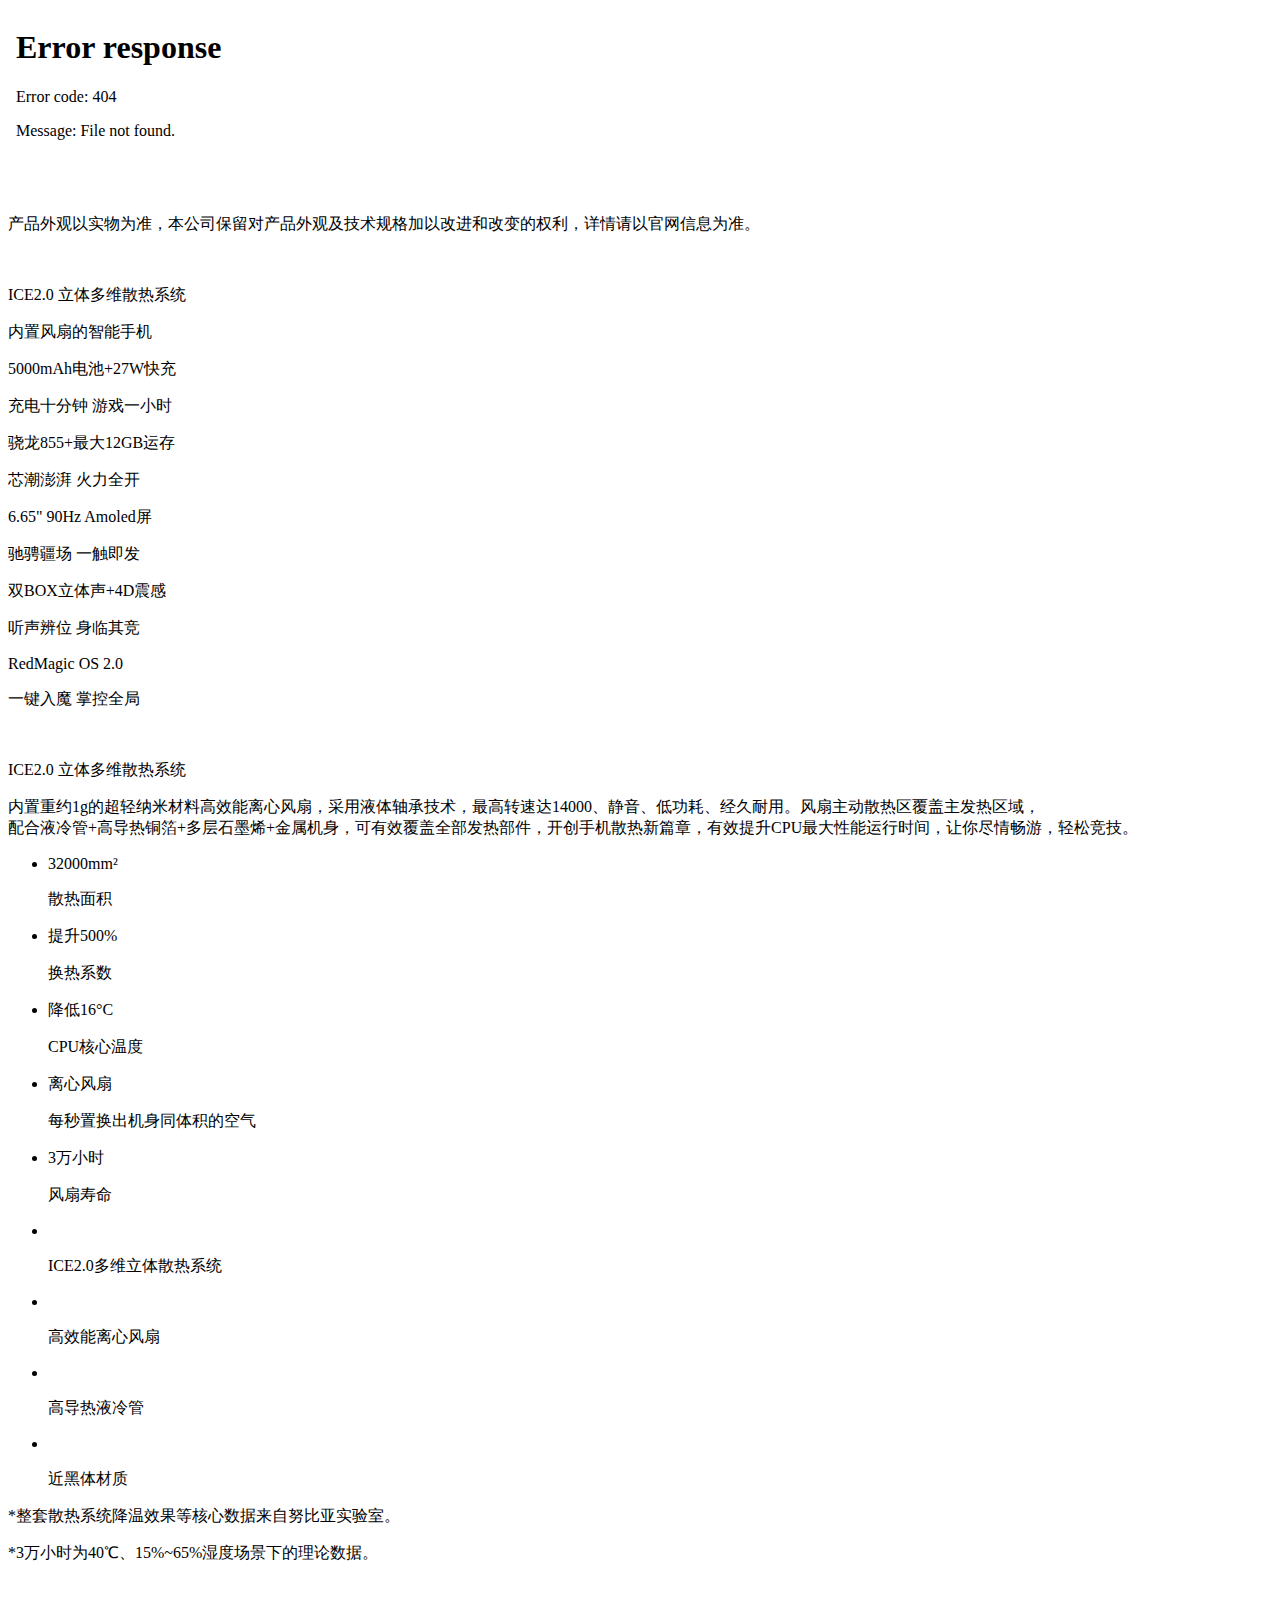
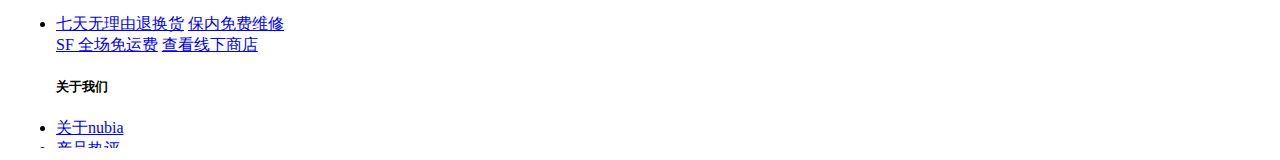
==== index.html @ 0996d40a "Create index.html" ====
<!DOCTYPE html>
<html>
<head lang="en">
    <meta charset="UTF-8">
    <title></title>
    <!-- 1.设置视口-->
    <meta name="viewport" content="width=device-width,initial">
    <!-- 2.导入css文件-->
    <link rel="stylesheet" href="../css/bootstrap.css"/>
    <link rel="stylesheet" href="./css/index.css"/>
    <link rel="stylesheet" href="./css/comm.css">
    <!-- 3.导入js文件,有先后顺序-->
    <script src="../js/jquery.min.js"></script>
    <script src="../js/popper.min.js"></script>
    <script src="../js/bootstrap.min.js"></script>
</head>
<body>
<header>
    <iframe class="my_header_wh" src="beader.html" frameborder="0"></iframe>
</header>
<div class="container-fluid">
    <div>
        <img class="my_img_wh1" src="../img/index/jpg文件/1.jpg" alt="">
        <div>
            <img class="my_img_wh2" src="../img/index/png文件/1.png" alt="">
            <img class="my_img_wh3" src="../img/index/png文件/8.png" alt="">
            <img class="my_img_wh4" src="../img/index/png文件/9.png" alt="">
        </div>
        <p class="my_img_right">产品外观以实物为准，本公司保留对产品外观及技术规格加以改进和改变的权利，详情请以官网信息为准。</p>
    </div>
    <div>
        <img class="my_img1_wh1" src="../img/index/jpg文件/2.jpg" alt="">
        <p class="my_p_color">ICE2.0 立体多维散热系统</p>
        <p class="my_p_color1 ">内置风扇的智能手机</p>
        <p class="my_p1_color1">5000mAh电池+27W快充</p>
        <p class="my_p1_color2 ">充电十分钟 游戏一小时</p>
        <p class="my_p2_color1">骁龙855+最大12GB运存</p>
        <p class="my_p2_color2 ">芯潮澎湃 火力全开</p>
        <p class="my_p3_color1">6.65" 90Hz Amoled屏</p>
        <p class="my_p3_color2 ">驰骋疆场 一触即发</p>
        <p class="my_p4_color1">双BOX立体声+4D震感</p>
        <p class="my_p4_color2 ">听声辨位 身临其竞</p>
        <p class="my_p5_color1">RedMagic OS 2.0</p>
        <p class="my_p5_color2 ">一键入魔 掌控全局</p>
    </div>
      <div>
        <img class="my_img2_wh1" src="../img/index/jpg文件/3.jpg" alt="">
        <P class="my_h2_1 h2">ICE2.0 立体多维散热系统</P>
        <p class="my_font_p2 my_details">内置重约1g的超轻纳米材料高效能离心风扇，采用液体轴承技术，最高转速达14000、静音、低功耗、经久耐用。风扇主动散热区覆盖主发热区域，<br>配合液冷管+高导热铜箔+多层石墨烯+金属机身，可有效覆盖全部发热部件，开创手机散热新篇章，有效提升CPU最大性能运行时间，让你尽情畅游，轻松竞技。</p>
        <ul class="breadcrumb my_ul_block justify-content-around d-flex">
            <li class="border-0">
                <P class="my_font_p1">32000mm²</P>
                <p class="my_font_p2">散热面积</p>
            </li>
            <li>
                <p class="my_font_p1">提升500%</p>
                <p class="my_font_p2">换热系数</p>
            </li>
            <li>
                <p class="my_font_p1">降低16°C</p>
                <p class="my_font_p2">CPU核心温度</p>
            </li>
            <li>
               <p class="my_font_p1">离心风扇</p>
                <p class="my_font_p2">每秒置换出机身同体积的空气</p>
            </li>
            <li>
                <p class="my_font_p1">3万小时</p>
                <p class="my_font_p2">风扇寿命</p>
            </li>
        </ul>
          <ul class="list-unstyled d-flex my-0 my_gif_position">
              <li>
                  <img class="my_gif_wh pb-1" src="../img/index/gif文件/1.gif" alt=""/>
                  <p class="my_gif_p">ICE2.0多维立体散热系统</p>
              </li>
              <li>
                  <img class="my_gif_wh ml-3 pb-1" src="../img/index/gif文件/2.gif" alt=""/>
                  <p class="my_gif_p">高效能离心风扇</p>
              </li>
          </ul>
          <ul class="list-unstyled d-flex my-0 my_gif_position1">
              <li>
                  <img class="my_gif_wh pb-1" src="../img/index/gif文件/3.gif" alt=""/>
                  <p class="my_gif_p">高导热液冷管</p>
              </li>
              <li>
                  <img class="my_gif_wh ml-3 pb-1" src="../img/index/gif文件/4.gif" alt=""/>
                  <p class="my_gif_p">近黑体材质</p>
              </li>
          </ul>
          <p class="my_right">*整套散热系统降温效果等核心数据来自努比亚实验室。</p>
          <p class="my_right1">*3万小时为40℃、15%~65%湿度场景下的理论数据。</p>
</div>
    <div>
        <img class="my_img3_wh1" src="../img/index/jpg文件/4.jpg" alt=""/>
    </div>
<footer>
    <iframe class="my_footer_wh" src="floor.html" frameborder="0"></iframe>
</footer>
</body>
</html>
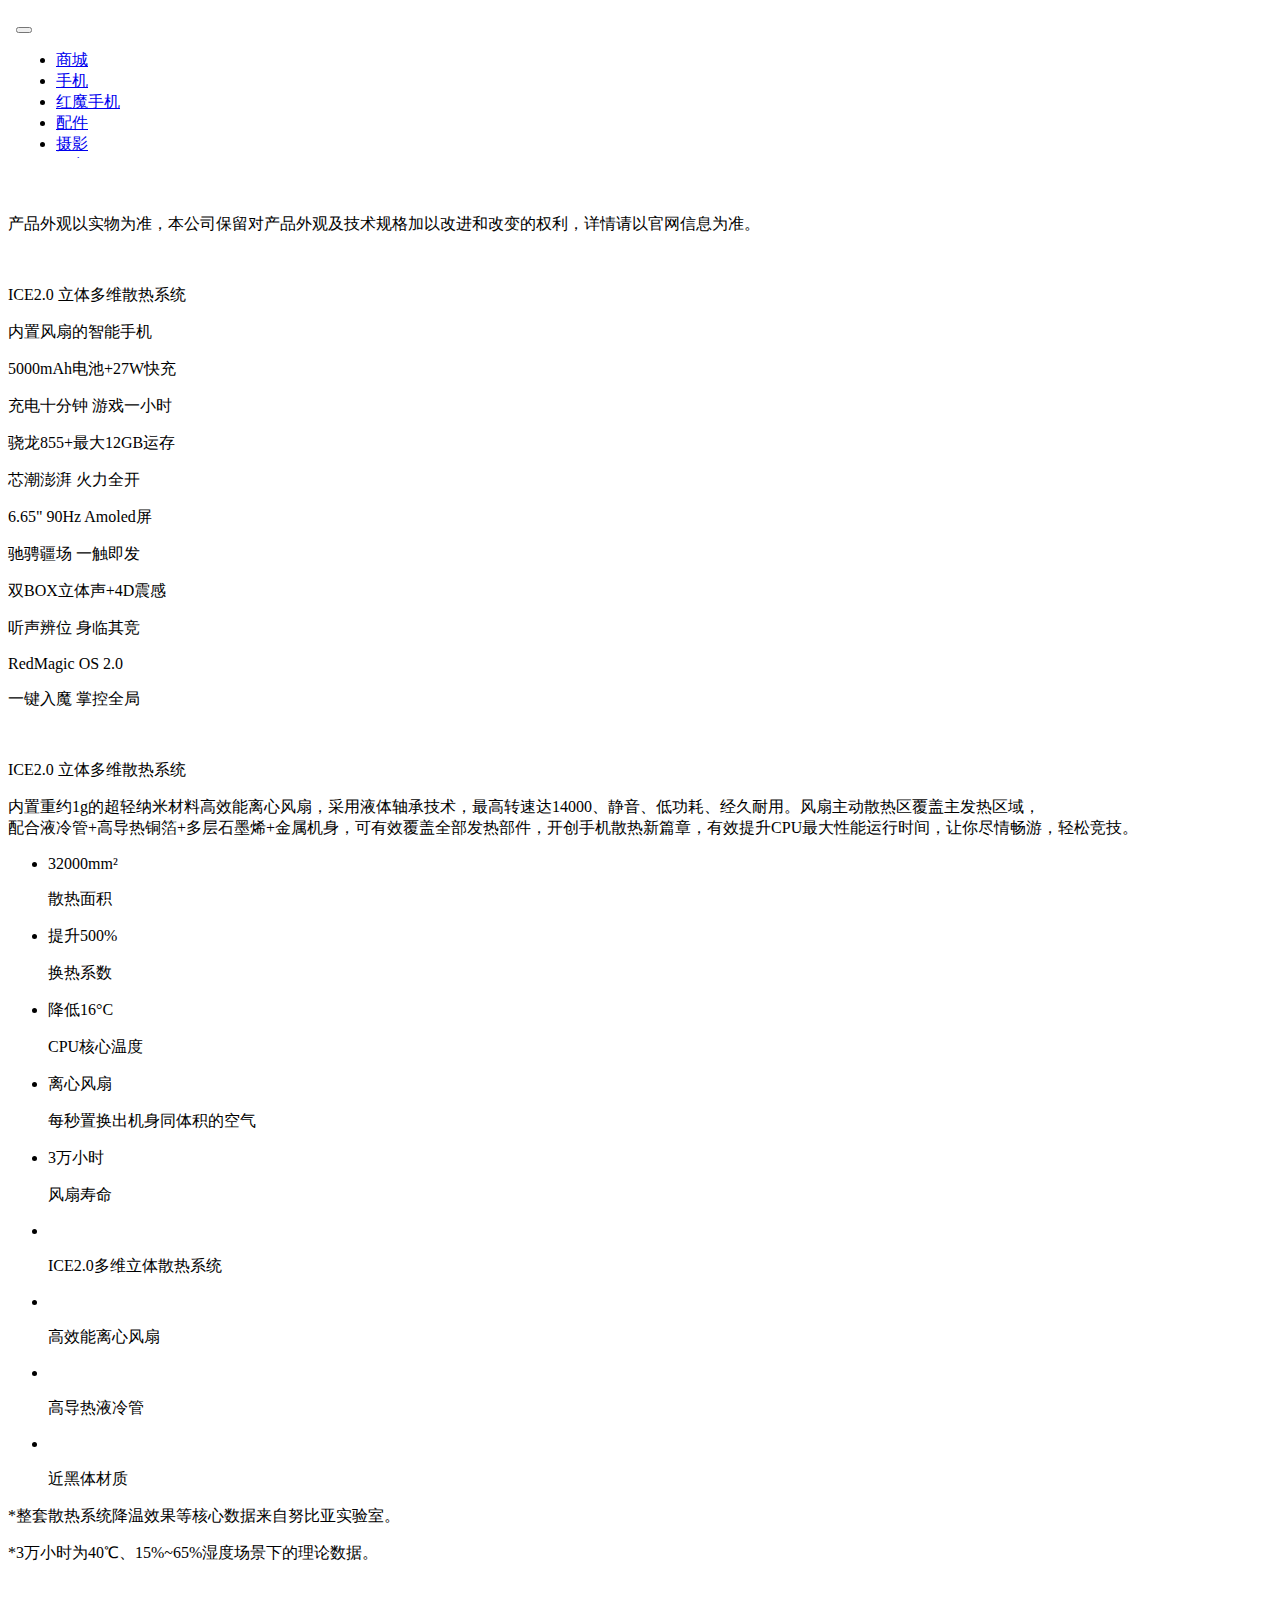
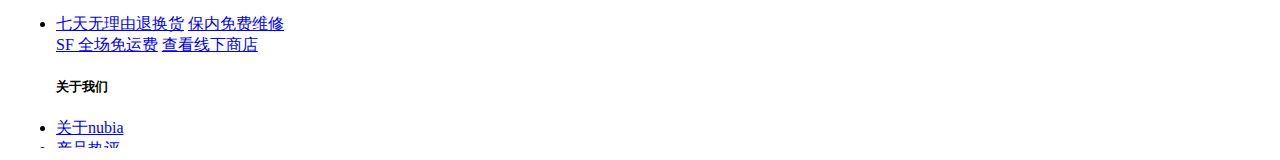
==== commit b263ab20: "Create index.html" ====
--- a/index.html
+++ b/index.html
@@ -15,39 +15,56 @@
     <script src="../js/bootstrap.min.js"></script>
 </head>
 <body>
+<!--导入头部信息-->
 <header>
     <iframe class="my_header_wh" src="beader.html" frameborder="0"></iframe>
 </header>
+<!--创建变宽字符串-->
 <div class="container-fluid">
     <div>
+        <!-- 导入第一张大图,并导入外部属性-->
         <img class="my_img_wh1" src="../img/index/jpg文件/1.jpg" alt="">
+        <!-- 导入第一张图片下的三张小图-->
         <div>
+            <!-- 图一至图三宽高以及定位属性-->
             <img class="my_img_wh2" src="../img/index/png文件/1.png" alt="">
             <img class="my_img_wh3" src="../img/index/png文件/8.png" alt="">
             <img class="my_img_wh4" src="../img/index/png文件/9.png" alt="">
         </div>
+        <!-- 第一张大图右下角的文字-->
         <p class="my_img_right">产品外观以实物为准，本公司保留对产品外观及技术规格加以改进和改变的权利，详情请以官网信息为准。</p>
     </div>
     <div>
+        <!-- 导入设置第二张大图的属性-->
         <img class="my_img1_wh1" src="../img/index/jpg文件/2.jpg" alt="">
+        <!-- 设置图1 的p标签 文字-->
         <p class="my_p_color">ICE2.0 立体多维散热系统</p>
         <p class="my_p_color1 ">内置风扇的智能手机</p>
+        <!-- 设置图2 的p标签 文字-->
         <p class="my_p1_color1">5000mAh电池+27W快充</p>
         <p class="my_p1_color2 ">充电十分钟 游戏一小时</p>
+        <!-- 设置图3 的p标签 文字-->
         <p class="my_p2_color1">骁龙855+最大12GB运存</p>
         <p class="my_p2_color2 ">芯潮澎湃 火力全开</p>
+        <!-- 设置图4 的p标签 文字-->
         <p class="my_p3_color1">6.65" 90Hz Amoled屏</p>
         <p class="my_p3_color2 ">驰骋疆场 一触即发</p>
+        <!-- 设置图5 的p标签 文字-->
         <p class="my_p4_color1">双BOX立体声+4D震感</p>
         <p class="my_p4_color2 ">听声辨位 身临其竞</p>
+        <!-- 设置图6 的p标签 文字-->
         <p class="my_p5_color1">RedMagic OS 2.0</p>
         <p class="my_p5_color2 ">一键入魔 掌控全局</p>
     </div>
       <div>
+          <!-- 引入外部属性设置第三张大图的样式-->
         <img class="my_img2_wh1" src="../img/index/jpg文件/3.jpg" alt="">
+          <!-- 图三的标题元素-->
         <P class="my_h2_1 h2">ICE2.0 立体多维散热系统</P>
+          <!-- 图三的详情-->
         <p class="my_font_p2 my_details">内置重约1g的超轻纳米材料高效能离心风扇，采用液体轴承技术，最高转速达14000、静音、低功耗、经久耐用。风扇主动散热区覆盖主发热区域，<br>配合液冷管+高导热铜箔+多层石墨烯+金属机身，可有效覆盖全部发热部件，开创手机散热新篇章，有效提升CPU最大性能运行时间，让你尽情畅游，轻松竞技。</p>
-        <ul class="breadcrumb my_ul_block justify-content-around d-flex">
+          <!-- 当前ul设置图三的样式详情-->
+          <ul class="breadcrumb my_ul_block justify-content-around d-flex">
             <li class="border-0">
                 <P class="my_font_p1">32000mm²</P>
                 <p class="my_font_p2">散热面积</p>
@@ -69,34 +86,38 @@
                 <p class="my_font_p2">风扇寿命</p>
             </li>
         </ul>
+          <!-- 此ul设置图三下的第一排的两个gif动图-->
           <ul class="list-unstyled d-flex my-0 my_gif_position">
               <li>
+                  <!-- 图1 以及下面的p标签元素-->
                   <img class="my_gif_wh pb-1" src="../img/index/gif文件/1.gif" alt=""/>
                   <p class="my_gif_p">ICE2.0多维立体散热系统</p>
               </li>
               <li>
+                  <!-- 图2 以及下面的p标签元素-->
                   <img class="my_gif_wh ml-3 pb-1" src="../img/index/gif文件/2.gif" alt=""/>
                   <p class="my_gif_p">高效能离心风扇</p>
               </li>
           </ul>
-          <ul class="list-unstyled d-flex my-0 my_gif_position1">
-              <li>
-                  <img class="my_gif_wh pb-1" src="../img/index/gif文件/3.gif" alt=""/>
-                  <p class="my_gif_p">高导热液冷管</p>
-              </li>
-              <li>
-                  <img class="my_gif_wh ml-3 pb-1" src="../img/index/gif文件/4.gif" alt=""/>
-                  <p class="my_gif_p">近黑体材质</p>
-              </li>
-          </ul>
-          <p class="my_right">*整套散热系统降温效果等核心数据来自努比亚实验室。</p>
-          <p class="my_right1">*3万小时为40℃、15%~65%湿度场景下的理论数据。</p>
+          <!-- 此ul设置图三下的第二排的两个gif动图-->
+        <ul class="list-unstyled d-flex my-0 my_gif_position1">
+            <li>
+                <img class="my_gif_wh pb-1" src="../img/index/gif文件/3.gif" alt=""/>
+                <p class="my_gif_p">高导热液冷管</p>
+            </li>
+            <li>
+                <img class="my_gif_wh ml-3 pb-1" src="../img/index/gif文件/4.gif" alt=""/>
+                <p class="my_gif_p">近黑体材质</p>
+            </li>
+        </ul>
+        <p class="my_right">*整套散热系统降温效果等核心数据来自努比亚实验室。</p>
+        <p class="my_right1">*3万小时为40℃、15%~65%湿度场景下的理论数据。</p>
 </div>
-    <div>
-        <img class="my_img3_wh1" src="../img/index/jpg文件/4.jpg" alt=""/>
-    </div>
+  <div>
+      <img class="my_img3_wh1" src="../img/index/jpg文件/4.jpg" alt=""/>
+  </div>
 <footer>
-    <iframe class="my_footer_wh" src="floor.html" frameborder="0"></iframe>
+  <iframe class="my_footer_wh" src="floor.html" frameborder="0"></iframe>
 </footer>
 </body>
 </html>
